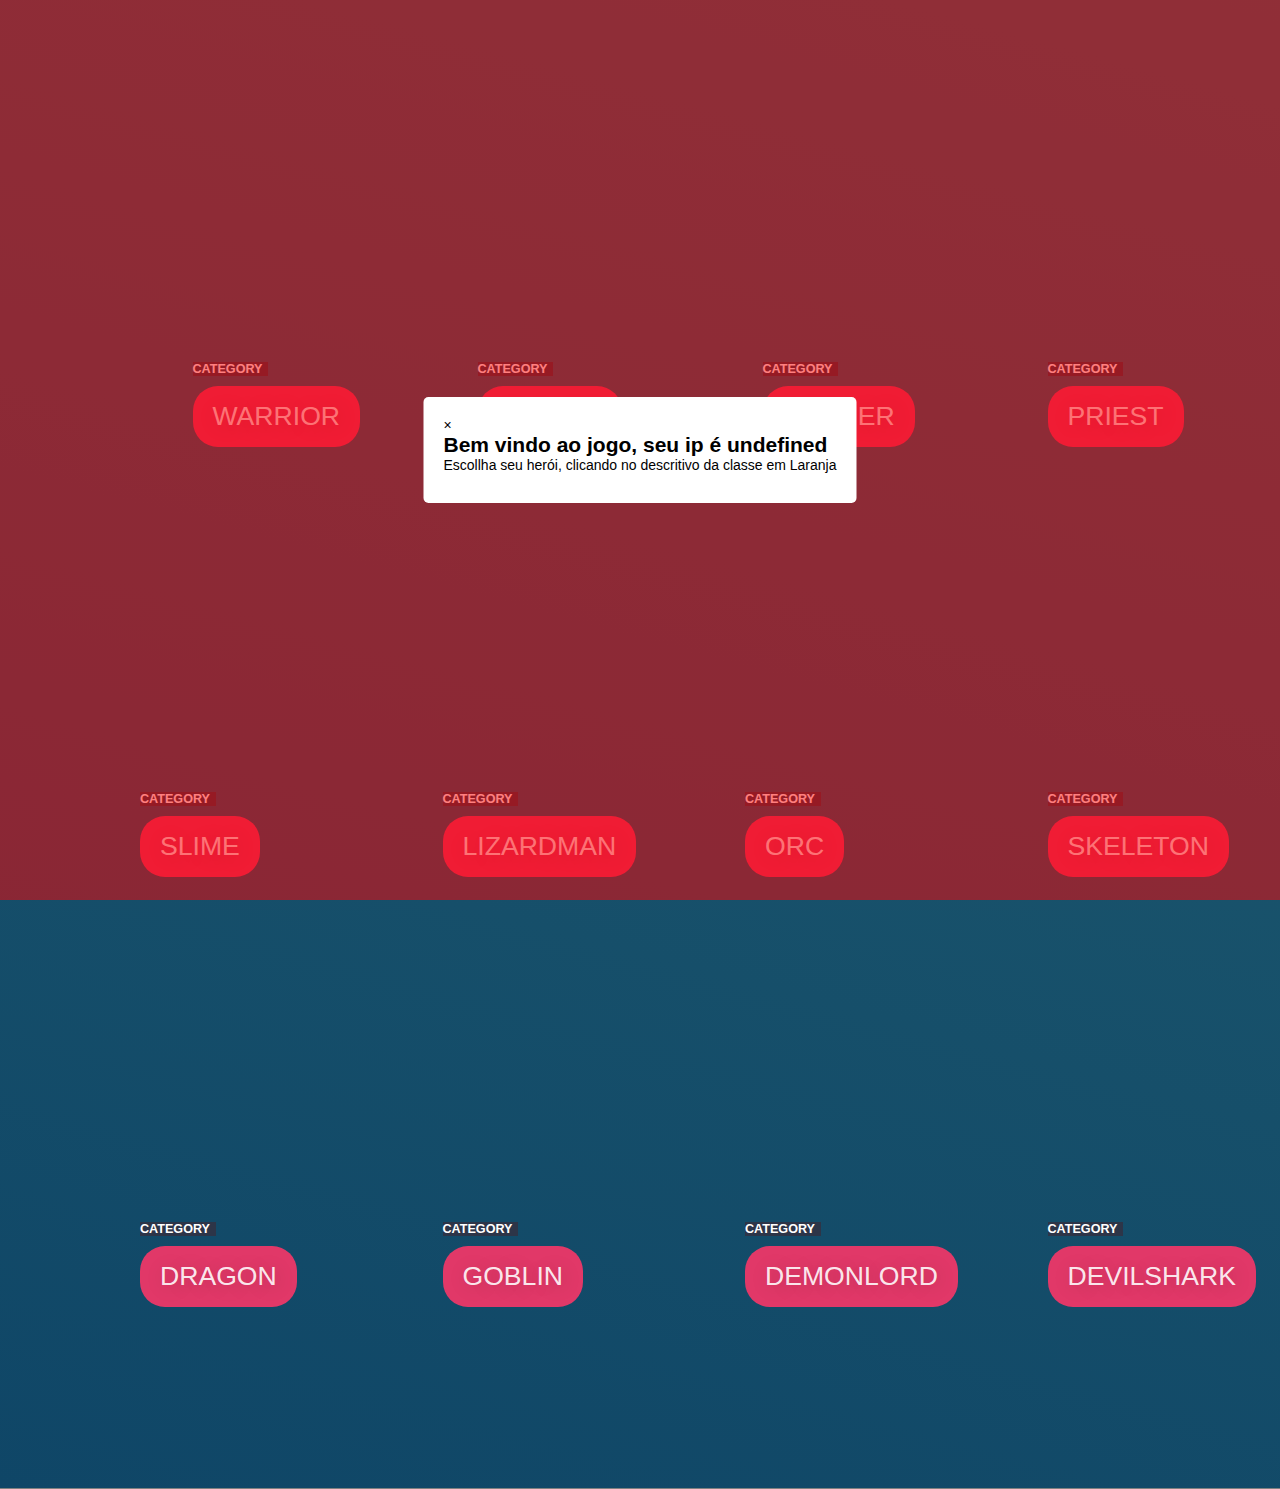
==== Index.html @ 86443418 "first commit" ====
<!DOCTYPE html>
<!--[if lt IE 7]>      <html class="no-js lt-ie9 lt-ie8 lt-ie7"> <![endif]-->
<!--[if IE 7]>         <html class="no-js lt-ie9 lt-ie8"> <![endif]-->
<!--[if IE 8]>         <html class="no-js lt-ie9"> <![endif]-->
<!--[if gt IE 8]>      <html class="no-js"> <!--<![endif]-->
<html>

<head>
    <meta charset="utf-8">
    <meta http-equiv="X-UA-Compatible" content="IE=edge">
    <title></title>
    <meta name="description" content="">
    <meta name="viewport" content="width=device-width, initial-scale=1">
    <link rel="stylesheet" href="/assets/index.css">

</head>

<body>


    <section class="hero-section">
        <div class="card-grid">

            <div>
    </section>
    <section class="game-area">
        <div class="fightarea">
            <div class="player1">
                <img src="" class='player1image'></img>
                <div class="health">
                    <div class="playerhealth">100%</div>
                    <div class="playermana">100%</div>
                </div>
                <div class="player1name">Player 1</div>
                <div class="attack_skills_area">
                    <button class="player1attack btn-3">Attack</button>
                    <button class="player1magic btn-3">Spell</button>
                </div>
            </div>
            <div class="player2">
                <img src="" class='player2image'></img>
                <div class="health">
                    <div class="playerhealth">100%</div>
                    <div class="playermana">100%</div>

                </div>
                <div class="player2name">Player 2</div>
                <div class="attack_skills_area">
                    <button class="player2attack btn-3">Attack</button>
                    <button class="player2magic btn-3">Spell</button>
                </div>
            </div>
        </div>
        <div class="box">
            <button class="restart btn-danger">restart</button>
            <button class="restartnew btn-danger">new enemy</button>

            <button class="backToSelection">Back to selection</button>
            <ul class="log"></ul>
        </div>
    </section>


    <script src="https://code.jquery.com/jquery-3.3.1.min.js"></script>
    <script src="./js/Class.js"></script>
    <script src="./js/Game.js"></script>
    <script src="./js/index.js" type="module"></script>


</html>
---- assets/index.css ----
:root{
  --background-dark: #2d3548;
  --text-light: rgba(255, 1, 1, 0.6);
  --text-lighter: rgba(255,255,255,0.9);
  --spacing-s: 80px;
  --spacing-m: 16px;
  --spacing-l: 70px;
  --spacing-xl: 32px;
  --spacing-xxl: 64px;
  --width-container: 1920px;
  --branco-claro: #ffffff;
}

*{
  border: 0;
  margin: 0;
  padding: 0;
  box-sizing: border-box;
}


  html{
    height: 100%;
    font-family: 'Montserrat', sans-serif;
    font-size: 14px;
  }

  body{
    height: 100%;
  }


.fightarea {
display: flex;
flex-direction:row;
justify-content: space-between;
align-items: center;

}

.player1, .player2{
color: rebeccapurple;
display: flex;
flex-direction: column

}
.player1image, .player2image{
    width: 300px;
    height: 300px;
    border: 10px solid #000000;
    border-radius: 10px;
    background-color: #000000;
}

.health{
    height: 5rem;
    color:white;
    display: flex;
    flex-direction: column;
}

.health .playerhealth{
    border: 10px solid #000000;
    border-radius: 10px;
    background-color: red;
    height: inherit;
    font-size: 3rem;
}

.health .playermana{
  border: 10px solid #000000;
  border-radius: 10px;
  background-color: rgba(0, 119, 255, 0.865);
  height: inherit;
  font-size: 3rem;
}

.attack_skills_area{
    display: flex;
}

.player1name, .player2name{
  color: #fff;
  font-size: 3rem;
  margin: 10dvw;
}

.player1attack, .player2attack, .player1magic, .player2magic{
  color: #000000;
  font-size:2rem;
}
/* 3 */
.btn-3 {
  background: rgb(0,172,238);
background: linear-gradient(0deg, rgba(0,172,238,1) 0%, rgba(2,126,251,1) 100%);
  width: 130px;
  height: 40px;
  line-height: 42px;
  padding: 0;
  border: none;

}
.btn-3 span {
  position: relative;
  display: block;
  width: 100%;
  height: 100%;
}
.btn-3:before,
.btn-3:after {
  position: absolute;
  content: "";
  right: 0;
  top: 0;
   background: rgba(2,126,251,1);
  transition: all 0.3s ease;
}
.btn-3:before {
  height: 0%;
  width: 2px;
}
.btn-3:after {
  width: 0%;
  height: 2px;
}
.btn-3:hover{
   background: transparent;
  box-shadow: none;
}
.btn-3:hover:before {
  height: 100%;
}
.btn-3:hover:after {
  width: 100%;
}
.btn-3 span:hover{
   color: rgba(2,126,251,1);
}
.btn-3 span:before,
.btn-3 span:after {
  position: absolute;
  content: "";
  left: 0;
  bottom: 0;
   background: rgba(2,126,251,1);
  transition: all 0.3s ease;
}
.btn-3 span:before {
  width: 2px;
  height: 0%;
}
.btn-3 span:after {
  width: 0%;
  height: 2px;
}
.btn-3 span:hover:before {
  height: 100%;
}
.btn-3 span:hover:after {
  width: 100%;
}



.log{
    border: 7px solid #6f6712;
    border-radius: 10px;
    overflow-y: scroll;
    font-size: 1.5rem;
    height: 400px;
    color: #fff;
}

.box{
  display: flex;
  flex-direction: column;
    border: 7px solid #6f6712;
    border-radius: 10px;
    font-size: 1.5rem;
    height: 400px;
    color: #fff;
}




.game-area{
    display: none;
    background-image: url(https://qualfind.com/wp-content/uploads/2019/04/black-chrome-gradient-ui-gradient-background.jpg);

}




.hero-section{
  display: flex;
  align-items: flex-start;
  background-image: linear-gradient(15deg, #0f4667 0%, #2a6973 150%);
  min-height: 100%;
  width: 100%;
  justify-content: center;
  padding: var(--spacing-xxl) var(--spacing-l);
}

.card-grid{
  display: flex;
  flex-wrap: wrap;
  justify-content: space-between;
  max-width: var(--width-container);
  width: 100%;
  margin-top: var(--spacing-l);
}

.card{
  position: relative;
  width: calc((100% - var(--spacing-l)*2) / 3); /* 3 cards na primeira linha */
  margin-bottom: var(--spacing-l);
  flex-direction: column; /* adicionado */
  list-style: none;

}



@media(min-width: 540px){
  .card{
    width: calc((100% - var(--spacing-l)) / 2); /* 2 cards por linha */
  }
}

@media(min-width: 960px){
  .card{
    width: calc((100% - var(--spacing-l)*3) / 4); /* 4 cards por linha */
  }
}


/*
.card__background{
  background-size: cover;
  background-position: center;
  border-radius: var(--spacing-l);
  filter: brightness(0.75) saturate(1.2) contrast(0.85);
  transform-origin: center;
  transform: scale(1) translateZ(0);
  transition:    filter 200ms linear,
  transform 200ms linear;
  width: 100%;
  height: 0;
  position: relative;
}


.card:hover .card__background{
  transform: scale(1.05) translateZ(0);
}

.card:not(:hover) .card__background{
  filter: brightness(0.5) saturate(0) contrast(1.2) blur(20px);
}
*/
.card__background {
  margin: 0px 0px 50px 0px;
  height: 20em;
  width: 20em;
  transform: rotate(45deg);
  background-size: cover;
  overflow: hidden;
    }

  .card__background:before {
  content: '';
  display: block;
  width: 141%;
  height: 141%;
  top: -20%;
  left: -20%;
  transform: rotate(-45deg);
  background-image: inherit;
  background-size: cover;
  position: absolute;
  background-position: center center;

    }
 .card__background:hover{
    transform: scale(1.05) translateZ(-45);
  }


 .card__background:not(:hover){
    filter: brightness(0.5) saturate(0) contrast(1.2) blur(20px);
  }

.card__content{
  margin-top: 18em;
  padding: var(--spacing-l);
  position: absolute;
  top: 0;
  left: 0;
  right: 0;
  bottom: 0;
  display: flex;
  flex-direction: column;
  justify-content: flex-end;
  color: var(--text-light);
}

.card__category{
  background-color: var(--background-dark);
  font-size: 0.9rem;
  margin-bottom: var(--spacing-s);
  text-transform: uppercase;
  color: var(--branco-claro);
  font-weight: 700;
  width: 6em;
}

.card__heading {
  color: var(--text-lighter);
  font-size: 1.9rem;
  text-shadow: 2px 2px 20px rgba(0, 0, 0, 0.2);
  line-height: 1.4;
  word-spacing: 100vw;
  align-self: flex-start; /* adicionado */
  position: absolute;
  top: 0;
  }

.skillsDouble{
  background: #ff3232;
  background: linear-gradient(to right, #E13868 50%, #1A2C3A 50%);
  background-size: 200% 100%;
  background-position:left bottom;
  transition:all 2s ease;
}
.skillsDouble:hover {
  background-position:right bottom;
      color:white;

}



.btn-danger {
  padding: 10px 15px;
  cursor: pointer;
  border: 1px solid darken(red, 5%);
  border-radius: 3px;
  color: #fff;
  background-color: red;}

  .btn-danger:hover {
    background-color: darken(red, 5%);

}


  h1, a {
    padding: 15px;
    text-transform: uppercase;
    color: #fff;
  }
  h1 {
    font-size: 18px;
    margin: 0;
  }
  a {
    font-size: 14px;
    font-weight: 300;
    display: block;
    text-decoration: none;
    background-color: darkenr(red, 10%);
  }


  h3, h4 {
    font-weight: 400;
    margin: 0;
  }
  h3 {
    padding: 12px 20px;
    color: #fff;
    border-radius: 25px;
    background-color: red;
  }
  h4{
    font-size: 18px;
    color:grey;
  }
  section {
    padding: 30px 20px;}

  section:first-child {
      border-bottom: 1px solid grey;
    }

    section:only-of-type,    section:only-child {
      border-bottom: 0;
    }



  .btn {
    float: right;
    margin-left: 20px;
  }





  .modal {
    display: none; /* Esconder a modal por padrão */
    position: fixed; /* Posição fixa para cobrir toda a tela */
    top: 0;
    left: 0;
    width: 100%;
    height: 100%;
    background-color: rgba(255, 0, 0, 0.5); /* Fundo semi-transparente */
    z-index: 999; /* Certifique-se de que a modal apareça acima de outros elementos */
  }

  .modal-content {
    background-color: #fff;
    padding: 20px;
    border-radius: 5px;
    position: absolute;
    top: 50%;
    left: 50%;
    transform: translate(-50%, -50%); /* Centralizar a modal verticalmente e horizontalmente */
  }

  .modal-content p {
    margin: 0 0 10px;
  }

  .modal-content input {
    width: 100%;
    margin-bottom: 10px;
  }

  .modal-content button {
    float: right;
  }
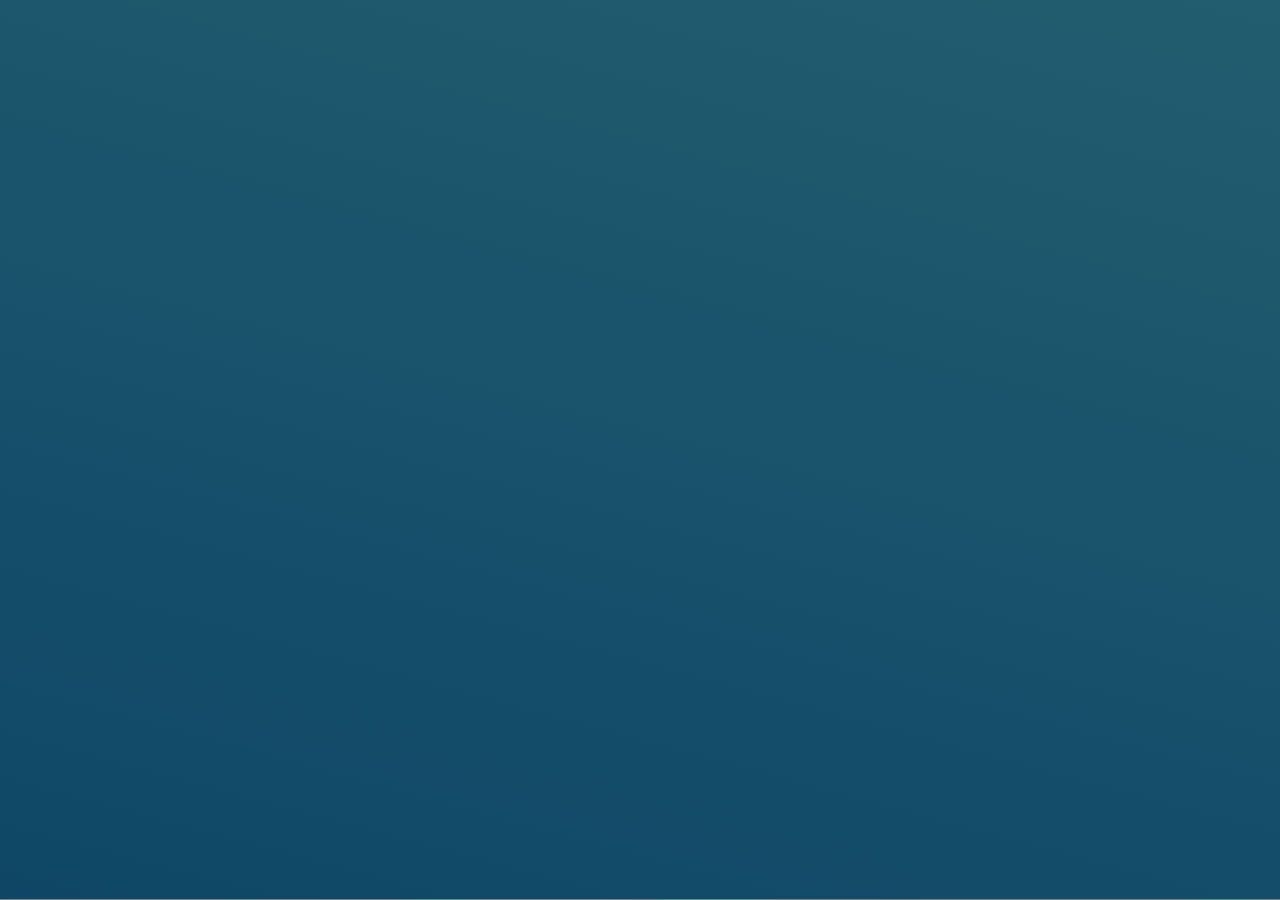
==== commit e5b31b31: "css fix" ====
--- a/Index.html
+++ b/Index.html
@@ -1,8 +1,5 @@
 <!DOCTYPE html>
-<!--[if lt IE 7]>      <html class="no-js lt-ie9 lt-ie8 lt-ie7"> <![endif]-->
-<!--[if IE 7]>         <html class="no-js lt-ie9 lt-ie8"> <![endif]-->
-<!--[if IE 8]>         <html class="no-js lt-ie9"> <![endif]-->
-<!--[if gt IE 8]>      <html class="no-js"> <!--<![endif]-->
+
 <html>
 
 <head>
@@ -11,7 +8,7 @@
     <title></title>
     <meta name="description" content="">
     <meta name="viewport" content="width=device-width, initial-scale=1">
-    <link rel="stylesheet" href="/assets/index.css">
+    <link rel="stylesheet" href="./assets/index.css">
 
 </head>
 
@@ -62,8 +59,6 @@
 
 
     <script src="https://code.jquery.com/jquery-3.3.1.min.js"></script>
-    <script src="./js/Class.js"></script>
-    <script src="./js/Game.js"></script>
     <script src="./js/index.js" type="module"></script>
 
 
